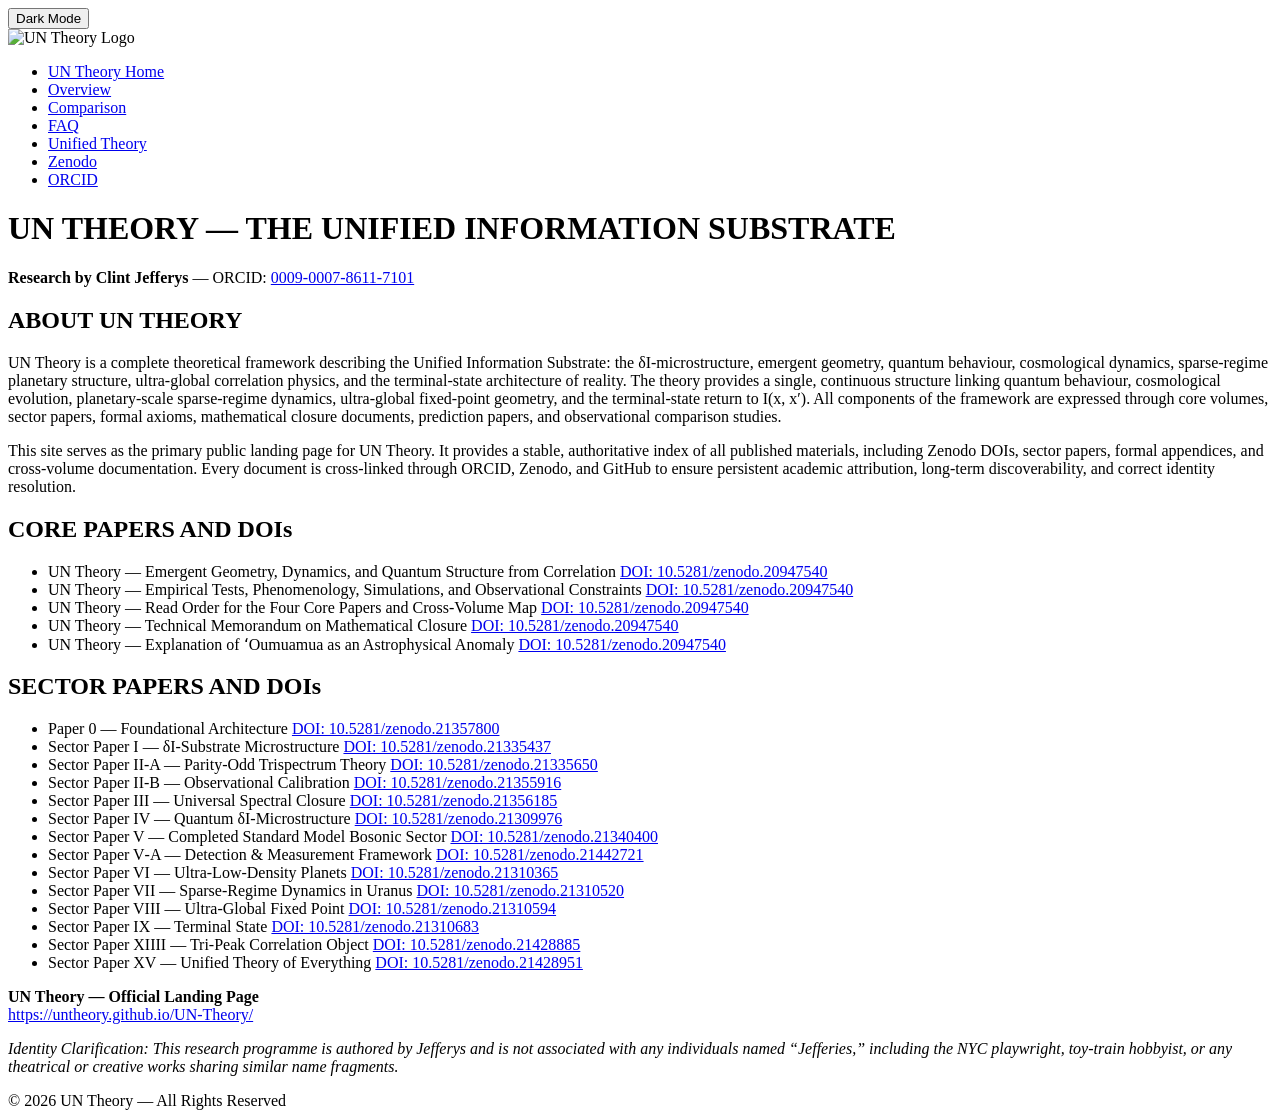
==== index.html @ 68910506 "Update index.html" ====
<!DOCTYPE html>
<html lang="en">
<head>
<meta charset="UTF-8">
<title>UN Theory — Index</title>
<link rel="stylesheet" href="un-theory.css">

<script type="application/ld+json">
{
  "@context": "https://schema.org",
  "@type": "WebSite",
  "name": "UN Theory — Unified Information Substrate",
  "url": "https://untheory.github.io/UN-Theory/",
  "description": "UN Theory — The Unified Information Substrate — a complete unified physics framework describing the δI‑substrate, emergent geometry, quantum behaviour, cosmology, and global correlation physics.",
  "sameAs": [
    "https://zenodo.org/communities/unified-information-substrate"
  ]
}
</script>

</head>

<body>

<button id="darkToggle">Dark Mode</button>

<div class="logo-band">
    <img src="Copilot_20260701_182519.png" alt="UN Theory Logo">
</div>

<nav class="main-nav">
<ul>
<li><a href="index.html">UN Theory Home</a></li>
<li><a href="un-theory-overview.html">Overview</a></li>
<li><a href="un-theory-comparison.html">Comparison</a></li>
<li><a href="un-theory-faq.html">FAQ</a></li>
<li><a href="unified-theory-of-everything.html">Unified Theory</a></li>
<li><a href="https://zenodo.org/communities/unified-information-substrate">Zenodo</a></li>
<li><a href="https://orcid.org/0009-0007-8611-7101">ORCID</a></li>
</ul>
</nav>

<main>

<h1>UN THEORY — THE UNIFIED INFORMATION SUBSTRATE</h1>

<p><strong>Research by Clint Jefferys</strong> — ORCID: 
<a href="https://orcid.org/0009-0007-8611-7101">0009‑0007‑8611‑7101</a></p>

<h2>ABOUT UN THEORY</h2>

<p>
UN Theory is a complete theoretical framework describing the Unified Information Substrate:
the δI‑microstructure, emergent geometry, quantum behaviour, cosmological dynamics,
sparse‑regime planetary structure, ultra‑global correlation physics, and the terminal‑state
architecture of reality. The theory provides a single, continuous structure linking quantum
behaviour, cosmological evolution, planetary‑scale sparse‑regime dynamics, ultra‑global
fixed‑point geometry, and the terminal‑state return to I(x, x′). All components of the framework
are expressed through core volumes, sector papers, formal axioms, mathematical closure
documents, prediction papers, and observational comparison studies.
</p>

<p>
This site serves as the primary public landing page for UN Theory. It provides a stable,
authoritative index of all published materials, including Zenodo DOIs, sector papers,
formal appendices, and cross‑volume documentation. Every document is cross‑linked through
ORCID, Zenodo, and GitHub to ensure persistent academic attribution, long‑term
discoverability, and correct identity resolution.
</p>

<h2>CORE PAPERS AND DOIs</h2>

<ul>
<li>UN Theory — Emergent Geometry, Dynamics, and Quantum Structure from Correlation  
<a href="https://doi.org/10.5281/zenodo.20947540">DOI: 10.5281/zenodo.20947540</a></li>

<li>UN Theory — Empirical Tests, Phenomenology, Simulations, and Observational Constraints  
<a href="https://doi.org/10.5281/zenodo.20947540">DOI: 10.5281/zenodo.20947540</a></li>

<li>UN Theory — Read Order for the Four Core Papers and Cross‑Volume Map  
<a href="https://doi.org/10.5281/zenodo.20947540">DOI: 10.5281/zenodo.20947540</a></li>

<li>UN Theory — Technical Memorandum on Mathematical Closure  
<a href="https://doi.org/10.5281/zenodo.20947540">DOI: 10.5281/zenodo.20947540</a></li>

<li>UN Theory — Explanation of ʻOumuamua as an Astrophysical Anomaly  
<a href="https://doi.org/10.5281/zenodo.20947540">DOI: 10.5281/zenodo.20947540</a></li>
</ul>

<h2>SECTOR PAPERS AND DOIs</h2>

<ul>
<li>Paper 0 — Foundational Architecture  
<a href="https://doi.org/10.5281/zenodo.21357800">DOI: 10.5281/zenodo.21357800</a></li>

<li>Sector Paper I — δI‑Substrate Microstructure  
<a href="https://doi.org/10.5281/zenodo.21335437">DOI: 10.5281/zenodo.21335437</a></li>

<li>Sector Paper II‑A — Parity‑Odd Trispectrum Theory  
<a href="https://doi.org/10.5281/zenodo.21335650">DOI: 10.5281/zenodo.21335650</a></li>

<li>Sector Paper II‑B — Observational Calibration  
<a href="https://doi.org/10.5281/zenodo.21355916">DOI: 10.5281/zenodo.21355916</a></li>

<li>Sector Paper III — Universal Spectral Closure  
<a href="https://doi.org/10.5281/zenodo.21356185">DOI: 10.5281/zenodo.21356185</a></li>

<li>Sector Paper IV — Quantum δI‑Microstructure  
<a href="https://doi.org/10.5281/zenodo.21309976">DOI: 10.5281/zenodo.21309976</a></li>

<li>Sector Paper V — Completed Standard Model Bosonic Sector  
<a href="https://doi.org/10.5281/zenodo.21340400">DOI: 10.5281/zenodo.21340400</a></li>

<li>Sector Paper V‑A — Detection & Measurement Framework  
<a href="https://doi.org/10.5281/zenodo.21442721">DOI: 10.5281/zenodo.21442721</a></li>

<li>Sector Paper VI — Ultra‑Low‑Density Planets  
<a href="https://doi.org/10.5281/zenodo.21310365">DOI: 10.5281/zenodo.21310365</a></li>

<li>Sector Paper VII — Sparse‑Regime Dynamics in Uranus  
<a href="https://doi.org/10.5281/zenodo.21310520">DOI: 10.5281/zenodo.21310520</a></li>

<li>Sector Paper VIII — Ultra‑Global Fixed Point  
<a href="https://doi.org/10.5281/zenodo.21310594">DOI: 10.5281/zenodo.21310594</a></li>

<li>Sector Paper IX — Terminal State  
<a href="https://doi.org/10.5281/zenodo.21310683">DOI: 10.5281/zenodo.21310683</a></li>

<li>Sector Paper XIIII — Tri‑Peak Correlation Object  
<a href="https://doi.org/10.5281/zenodo.21428885">DOI: 10.5281/zenodo.21428885</a></li>

<li>Sector Paper XV — Unified Theory of Everything  
<a href="https://doi.org/10.5281/zenodo.21428951">DOI: 10.5281/zenodo.21428951</a></li>
</ul>

<p><strong>UN Theory — Official Landing Page</strong><br>
<a href="https://untheory.github.io/UN-Theory/">https://untheory.github.io/UN-Theory/</a></p>

<p><em>Identity Clarification:  
This research programme is authored by Jefferys and is not associated with any individuals named “Jefferies,” including the NYC playwright, toy‑train hobbyist, or any theatrical or creative works sharing similar name fragments.</em></p>

</main>

<footer class="site-footer">
© 2026 UN Theory — All Rights Reserved
</footer>

<script>
const btn = document.getElementById('darkToggle');
btn.addEventListener('click', () => {
    document.body.classList.toggle('dark');
    btn.textContent = document.body.classList.contains('dark')
        ? 'Light Mode'
        : 'Dark Mode';
});
</script>

</body>
</html>
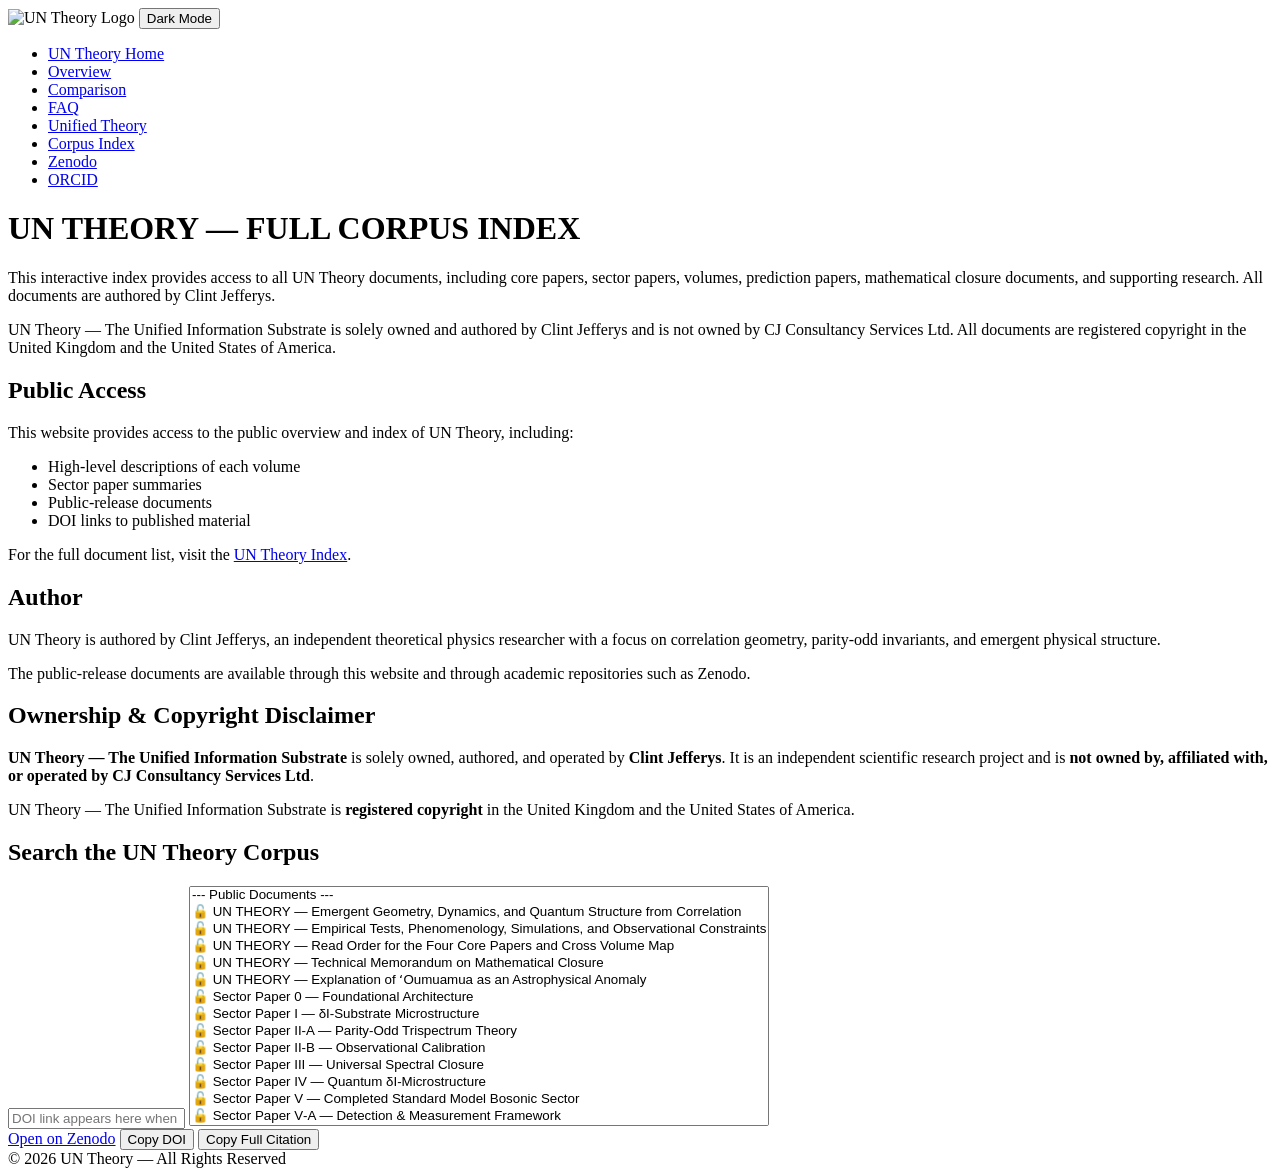
==== commit eeee756e: "Update index.html" ====
--- a/index.html
+++ b/index.html
@@ -2,16 +2,16 @@
 <html lang="en">
 <head>
 <meta charset="UTF-8">
-<title>UN Theory — Index</title>
+<title>UN Theory — Full Corpus Index</title>
 <link rel="stylesheet" href="un-theory.css">
 
 <script type="application/ld+json">
 {
   "@context": "https://schema.org",
-  "@type": "WebSite",
-  "name": "UN Theory — Unified Information Substrate",
-  "url": "https://untheory.github.io/UN-Theory/",
-  "description": "UN Theory — The Unified Information Substrate — a complete unified physics framework describing the δI‑substrate, emergent geometry, quantum behaviour, cosmology, and global correlation physics.",
+  "@type": "WebPage",
+  "name": "UN Theory — Full Corpus Index",
+  "url": "https://untheory.github.io/UN-Theory/un-theory-index.html",
+  "description": "Full indexed corpus of UN Theory including core papers, sector papers, volumes, prediction papers, mathematical closure documents, and restricted documents.",
   "sameAs": [
     "https://zenodo.org/communities/unified-information-substrate"
   ]
@@ -22,10 +22,9 @@
 
 <body>
 
-<button id="darkToggle">Dark Mode</button>
-
 <div class="logo-band">
     <img src="Copilot_20260701_182519.png" alt="UN Theory Logo">
+    <button id="darkToggle" class="dark-toggle">Dark Mode</button>
 </div>
 
 <nav class="main-nav">
@@ -35,6 +34,7 @@
 <li><a href="un-theory-comparison.html">Comparison</a></li>
 <li><a href="un-theory-faq.html">FAQ</a></li>
 <li><a href="unified-theory-of-everything.html">Unified Theory</a></li>
+<li><a href="un-theory-index.html" class="active">Corpus Index</a></li>
 <li><a href="https://zenodo.org/communities/unified-information-substrate">Zenodo</a></li>
 <li><a href="https://orcid.org/0009-0007-8611-7101">ORCID</a></li>
 </ul>
@@ -42,102 +42,164 @@
 
 <main>
 
-<h1>UN THEORY — THE UNIFIED INFORMATION SUBSTRATE</h1>
-
-<p><strong>Research by Clint Jefferys</strong> — ORCID: 
-<a href="https://orcid.org/0009-0007-8611-7101">0009‑0007‑8611‑7101</a></p>
-
-<h2>ABOUT UN THEORY</h2>
-
-<p>
-UN Theory is a complete theoretical framework describing the Unified Information Substrate:
-the δI‑microstructure, emergent geometry, quantum behaviour, cosmological dynamics,
-sparse‑regime planetary structure, ultra‑global correlation physics, and the terminal‑state
-architecture of reality. The theory provides a single, continuous structure linking quantum
-behaviour, cosmological evolution, planetary‑scale sparse‑regime dynamics, ultra‑global
-fixed‑point geometry, and the terminal‑state return to I(x, x′). All components of the framework
-are expressed through core volumes, sector papers, formal axioms, mathematical closure
-documents, prediction papers, and observational comparison studies.
-</p>
-
-<p>
-This site serves as the primary public landing page for UN Theory. It provides a stable,
-authoritative index of all published materials, including Zenodo DOIs, sector papers,
-formal appendices, and cross‑volume documentation. Every document is cross‑linked through
-ORCID, Zenodo, and GitHub to ensure persistent academic attribution, long‑term
-discoverability, and correct identity resolution.
-</p>
-
-<h2>CORE PAPERS AND DOIs</h2>
+<h1>UN THEORY — FULL CORPUS INDEX</h1>
+
+<p>This interactive index provides access to all UN Theory documents, including core papers, 
+sector papers, volumes, prediction papers, mathematical closure documents, and supporting 
+research. All documents are authored by Clint Jefferys.</p>
+
+<p>UN Theory — The Unified Information Substrate is solely owned and authored by Clint 
+Jefferys and is not owned by CJ Consultancy Services Ltd. All documents are registered 
+copyright in the United Kingdom and the United States of America.</p>
+
+<h2>Public Access</h2>
+<p>This website provides access to the public overview and index of UN Theory, including:</p>
 
 <ul>
-<li>UN Theory — Emergent Geometry, Dynamics, and Quantum Structure from Correlation  
-<a href="https://doi.org/10.5281/zenodo.20947540">DOI: 10.5281/zenodo.20947540</a></li>
-
-<li>UN Theory — Empirical Tests, Phenomenology, Simulations, and Observational Constraints  
-<a href="https://doi.org/10.5281/zenodo.20947540">DOI: 10.5281/zenodo.20947540</a></li>
-
-<li>UN Theory — Read Order for the Four Core Papers and Cross‑Volume Map  
-<a href="https://doi.org/10.5281/zenodo.20947540">DOI: 10.5281/zenodo.20947540</a></li>
-
-<li>UN Theory — Technical Memorandum on Mathematical Closure  
-<a href="https://doi.org/10.5281/zenodo.20947540">DOI: 10.5281/zenodo.20947540</a></li>
-
-<li>UN Theory — Explanation of ʻOumuamua as an Astrophysical Anomaly  
-<a href="https://doi.org/10.5281/zenodo.20947540">DOI: 10.5281/zenodo.20947540</a></li>
+<li>High‑level descriptions of each volume</li>
+<li>Sector paper summaries</li>
+<li>Public‑release documents</li>
+<li>DOI links to published material</li>
 </ul>
 
-<h2>SECTOR PAPERS AND DOIs</h2>
-
-<ul>
-<li>Paper 0 — Foundational Architecture  
-<a href="https://doi.org/10.5281/zenodo.21357800">DOI: 10.5281/zenodo.21357800</a></li>
-
-<li>Sector Paper I — δI‑Substrate Microstructure  
-<a href="https://doi.org/10.5281/zenodo.21335437">DOI: 10.5281/zenodo.21335437</a></li>
-
-<li>Sector Paper II‑A — Parity‑Odd Trispectrum Theory  
-<a href="https://doi.org/10.5281/zenodo.21335650">DOI: 10.5281/zenodo.21335650</a></li>
-
-<li>Sector Paper II‑B — Observational Calibration  
-<a href="https://doi.org/10.5281/zenodo.21355916">DOI: 10.5281/zenodo.21355916</a></li>
-
-<li>Sector Paper III — Universal Spectral Closure  
-<a href="https://doi.org/10.5281/zenodo.21356185">DOI: 10.5281/zenodo.21356185</a></li>
-
-<li>Sector Paper IV — Quantum δI‑Microstructure  
-<a href="https://doi.org/10.5281/zenodo.21309976">DOI: 10.5281/zenodo.21309976</a></li>
-
-<li>Sector Paper V — Completed Standard Model Bosonic Sector  
-<a href="https://doi.org/10.5281/zenodo.21340400">DOI: 10.5281/zenodo.21340400</a></li>
-
-<li>Sector Paper V‑A — Detection & Measurement Framework  
-<a href="https://doi.org/10.5281/zenodo.21442721">DOI: 10.5281/zenodo.21442721</a></li>
-
-<li>Sector Paper VI — Ultra‑Low‑Density Planets  
-<a href="https://doi.org/10.5281/zenodo.21310365">DOI: 10.5281/zenodo.21310365</a></li>
-
-<li>Sector Paper VII — Sparse‑Regime Dynamics in Uranus  
-<a href="https://doi.org/10.5281/zenodo.21310520">DOI: 10.5281/zenodo.21310520</a></li>
-
-<li>Sector Paper VIII — Ultra‑Global Fixed Point  
-<a href="https://doi.org/10.5281/zenodo.21310594">DOI: 10.5281/zenodo.21310594</a></li>
-
-<li>Sector Paper IX — Terminal State  
-<a href="https://doi.org/10.5281/zenodo.21310683">DOI: 10.5281/zenodo.21310683</a></li>
-
-<li>Sector Paper XIIII — Tri‑Peak Correlation Object  
-<a href="https://doi.org/10.5281/zenodo.21428885">DOI: 10.5281/zenodo.21428885</a></li>
-
-<li>Sector Paper XV — Unified Theory of Everything  
-<a href="https://doi.org/10.5281/zenodo.21428951">DOI: 10.5281/zenodo.21428951</a></li>
-</ul>
-
-<p><strong>UN Theory — Official Landing Page</strong><br>
-<a href="https://untheory.github.io/UN-Theory/">https://untheory.github.io/UN-Theory/</a></p>
-
-<p><em>Identity Clarification:  
-This research programme is authored by Jefferys and is not associated with any individuals named “Jefferies,” including the NYC playwright, toy‑train hobbyist, or any theatrical or creative works sharing similar name fragments.</em></p>
+<p>For the full document list, visit the <a href="un-theory-index.html">UN Theory Index</a>.</p>
+
+<h2>Author</h2>
+<p>UN Theory is authored by Clint Jefferys, an independent theoretical physics researcher 
+with a focus on correlation geometry, parity‑odd invariants, and emergent physical 
+structure.</p>
+
+<p>The public‑release documents are available through this website and through academic 
+repositories such as Zenodo.</p>
+
+<h2>Ownership & Copyright Disclaimer</h2>
+<p><strong>UN Theory — The Unified Information Substrate</strong> is solely owned, authored, and operated by 
+<strong>Clint Jefferys</strong>. It is an independent scientific research project and is <strong>not owned by, affiliated 
+with, or operated by CJ Consultancy Services Ltd</strong>.</p>
+
+<p>UN Theory — The Unified Information Substrate is <strong>registered copyright</strong> in the United Kingdom 
+and the United States of America.</p>
+
+<!-- ⭐⭐⭐ PADLOCK SYSTEM BELOW INTRO ⭐⭐⭐ -->
+
+<h2>Search the UN Theory Corpus</h2>
+
+<input type="text" id="searchBox" class="search-box" placeholder="DOI link appears here when selected…">
+
+<select id="documentList" class="dropdown-box" size="14"></select>
+
+<div class="button-row">
+    <a id="openZenodo" href="#" target="_blank">Open on Zenodo</a>
+    <button id="copyDOI">Copy DOI</button>
+    <button id="copyCitation">Copy Full Citation</button>
+</div>
+
+<script>
+// --- PUBLIC DOCUMENTS ---
+const publicDocs = [
+    { title: "UN THEORY — Emergent Geometry, Dynamics, and Quantum Structure from Correlation", doi: "10.5281/zenodo.20947540" },
+    { title: "UN THEORY — Empirical Tests, Phenomenology, Simulations, and Observational Constraints", doi: "10.5281/zenodo.20947540" },
+    { title: "UN THEORY — Read Order for the Four Core Papers and Cross Volume Map", doi: "10.5281/zenodo.20947540" },
+    { title: "UN THEORY — Technical Memorandum on Mathematical Closure", doi: "10.5281/zenodo.20947540" },
+    { title: "UN THEORY — Explanation of ʻOumuamua as an Astrophysical Anomaly", doi: "10.5281/zenodo.20947540" },
+
+    { title: "Sector Paper 0 — Foundational Architecture", doi: "10.5281/zenodo.21357800" },
+    { title: "Sector Paper I — δI‑Substrate Microstructure", doi: "10.5281/zenodo.21335437" },
+    { title: "Sector Paper II‑A — Parity‑Odd Trispectrum Theory", doi: "10.5281/zenodo.21335650" },
+    { title: "Sector Paper II‑B — Observational Calibration", doi: "10.5281/zenodo.21355916" },
+    { title: "Sector Paper III — Universal Spectral Closure", doi: "10.5281/zenodo.21356185" },
+    { title: "Sector Paper IV — Quantum δI‑Microstructure", doi: "10.5281/zenodo.21309976" },
+    { title: "Sector Paper V — Completed Standard Model Bosonic Sector", doi: "10.5281/zenodo.21340400" },
+    { title: "Sector Paper V‑A — Detection & Measurement Framework", doi: "10.5281/zenodo.21442721" },
+    { title: "Sector Paper VI — TOI‑791 Sparse‑Regime Planets", doi: "10.5281/zenodo.21310365" },
+    { title: "Sector Paper VII — Uranus Sparse‑Regime Dynamics", doi: "10.5281/zenodo.21310520" },
+    { title: "Sector Paper VIII — Ultra‑Global Fixed Point", doi: "10.5281/zenodo.21310594" },
+    { title: "Sector Paper IX — Terminal State & Return to I(x,x')", doi: "10.5281/zenodo.21310683" },
+    { title: "Sector Paper X + X‑A — δI‑Driven Expansion History", doi: "10.5281/zenodo.21340550" },
+    { title: "Sector Paper XI — UN Theory vs Euclid", doi: "10.5281/zenodo.21340794" },
+    { title: "Sector Paper XII — Deep‑Earth δI‑Compression", doi: "10.5281/zenodo.21366148" },
+    { title: "Sector Paper XIII — Primitive Correlation Object", doi: "10.5281/zenodo.21397985" },
+    { title: "Sector Paper XIIII — Tri‑Peak Correlation Object", doi: "10.5281/zenodo.21428885" },
+    { title: "Sector Paper XV — Unified Theory of Everything", doi: "10.5281/zenodo.21428951" }
+];
+
+// --- RESTRICTED DOCUMENTS ---
+const restrictedDocs = [
+    { title: "Formal Axioms, Canonical Equation Index, Full Equation Body", doi: "10.5281/zenodo.21193697" },
+    { title: "Formal Axioms Paper — Minimal Foundation", doi: "10.5281/zenodo.21193697" },
+    { title: "Full Unique Equation Index", doi: "10.5281/zenodo.21193697" },
+    { title: "Full Equation Index", doi: "10.5281/zenodo.21193697" },
+    { title: "Read Order — Restricted Draft", doi: "10.5281/zenodo.21159437" },
+    { title: "Formalisation & Correspondence Layer", doi: "10.5281/zenodo.21159163" },
+    { title: "Information Thermodynamics of the Universe (Vol 4)", doi: "10.5281/zenodo.21070888" },
+    { title: "Global Parity‑Odd δI Architecture", doi: "10.5281/zenodo.21158519" },
+    { title: "Formal Substrate & Physical Correspondence", doi: "10.5281/zenodo.21071670" },
+    { title: "Meta‑Substrate & Terminal State (Vol 7)", doi: "10.5281/zenodo.21071513" },
+    { title: "Emergent‑World Architecture (Vol 6)", doi: "10.5281/zenodo.21071314" },
+    { title: "Operational δI Architecture (Vol 5)", doi: "10.5281/zenodo.21071062" },
+    { title: "Exterior δI‑Global Manifold (Vol 3)", doi: "10.5281/zenodo.21070610" },
+    { title: "Cosmological Dynamics (Vol 2)", doi: "10.5281/zenodo.21070027" },
+    { title: "Axiomatic Foundation & Forced‑Emergence Chain", doi: "10.5281/zenodo.21018985" }
+];
+
+// --- POPULATE DROPDOWN ---
+const list = document.getElementById("documentList");
+
+function populateList() {
+    list.innerHTML = "";
+
+    let optLabelPub = document.createElement("option");
+    optLabelPub.textContent = "--- Public Documents ---";
+    optLabelPub.className = "option-label";
+    list.appendChild(optLabelPub);
+
+    publicDocs.forEach(doc => {
+        let opt = document.createElement("option");
+        opt.textContent = "🔓 " + doc.title;
+        opt.dataset.doi = doc.doi;
+        opt.className = "option-public";
+        list.appendChild(opt);
+    });
+
+    let optLabelRes = document.createElement("option");
+    optLabelRes.textContent = "--- Restricted Documents ---";
+    optLabelRes.className = "option-label";
+    list.appendChild(optLabelRes);
+
+    restrictedDocs.forEach(doc => {
+        let opt = document.createElement("option");
+        opt.textContent = "🔒 " + doc.title;
+        opt.dataset.doi = doc.doi;
+        opt.className = "option-restricted";
+        list.appendChild(opt);
+    });
+}
+
+populateList();
+
+// --- When a document is selected ---
+document.getElementById("documentList").addEventListener("change", function() {
+    const opt = this.options[this.selectedIndex];
+    const doi = opt.dataset.doi;
+
+    document.getElementById("searchBox").value = "https://doi.org/" + doi;
+    document.getElementById("openZenodo").href = "https://doi.org/" + doi;
+});
+
+// --- Copy DOI ---
+document.getElementById("copyDOI").onclick = () => {
+    const opt = list.options[list.selectedIndex];
+    navigator.clipboard.writeText(opt.dataset.doi);
+};
+
+// --- Copy Citation ---
+document.getElementById("copyCitation").onclick = () => {
+    const opt = list.options[list.selectedIndex];
+    const citation = `${opt.textContent.replace("🔓 ","").replace("🔒 ","")}, DOI: ${opt.dataset.doi}`;
+    navigator.clipboard.writeText(citation);
+};
+
+</script>
 
 </main>
 
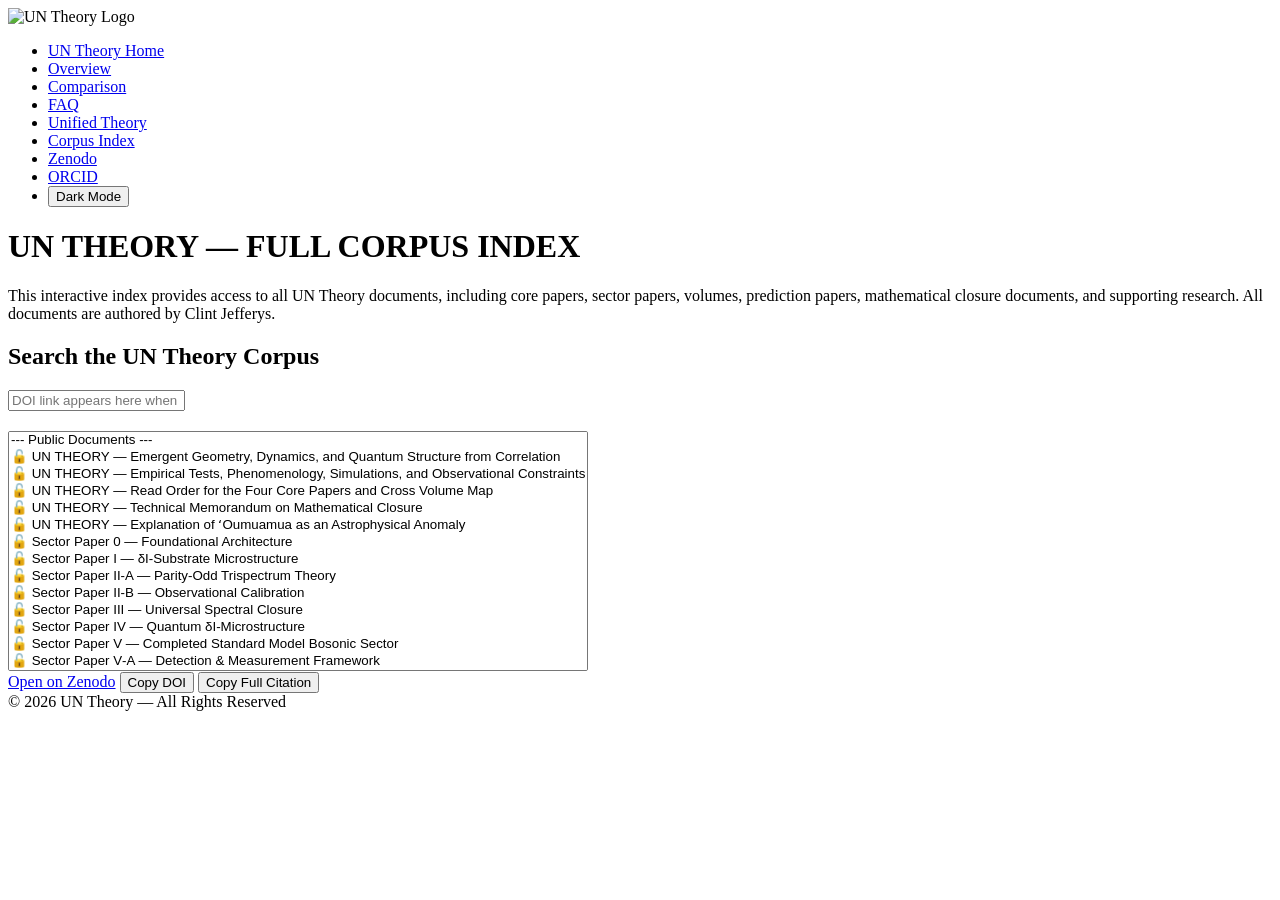
==== commit 3f6e8de6: "Update index.html" ====
--- a/index.html
+++ b/index.html
@@ -3,7 +3,9 @@
 <head>
 <meta charset="UTF-8">
 <title>UN Theory — Full Corpus Index</title>
-<link rel="stylesheet" href="un-theory.css">
+
+<!-- CORRECT CSS PATH -->
+<link rel="stylesheet" href="../untheory/un-theory.css">
 
 <script type="application/ld+json">
 {
@@ -22,24 +24,32 @@
 
 <body>
 
+<!-- COSMIC HEADER -->
 <div class="logo-band">
-    <img src="Copilot_20260701_182519.png" alt="UN Theory Logo">
-    <button id="darkToggle" class="dark-toggle">Dark Mode</button>
+    <img src="../untheory/Copilot_20260701_182519.png" alt="UN Theory Logo">
 </div>
 
+<!-- COSMIC NAVIGATION -->
 <nav class="main-nav">
 <ul>
-<li><a href="index.html">UN Theory Home</a></li>
-<li><a href="un-theory-overview.html">Overview</a></li>
-<li><a href="un-theory-comparison.html">Comparison</a></li>
-<li><a href="un-theory-faq.html">FAQ</a></li>
-<li><a href="unified-theory-of-everything.html">Unified Theory</a></li>
-<li><a href="un-theory-index.html" class="active">Corpus Index</a></li>
+<li><a href="../untheory/index.html">UN Theory Home</a></li>
+<li><a href="../untheory/un-theory-overview.html">Overview</a></li>
+<li><a href="../untheory/un-theory-comparison.html">Comparison</a></li>
+<li><a href="../untheory/un-theory-faq.html">FAQ</a></li>
+<li><a href="../untheory/unified-theory-of-everything.html">Unified Theory</a></li>
+<li><a href="../UN-Theory/un-theory-index.html" class="active">Corpus Index</a></li>
 <li><a href="https://zenodo.org/communities/unified-information-substrate">Zenodo</a></li>
 <li><a href="https://orcid.org/0009-0007-8611-7101">ORCID</a></li>
+
+<!-- DARK MODE BUTTON -->
+<li style="margin-left:auto;">
+    <button id="darkToggle" class="dark-toggle">Dark Mode</button>
+</li>
+
 </ul>
 </nav>
 
+<!-- MAIN CONTENT -->
 <main>
 
 <h1>UN THEORY — FULL CORPUS INDEX</h1>
@@ -48,43 +58,12 @@
 sector papers, volumes, prediction papers, mathematical closure documents, and supporting 
 research. All documents are authored by Clint Jefferys.</p>
 
-<p>UN Theory — The Unified Information Substrate is solely owned and authored by Clint 
-Jefferys and is not owned by CJ Consultancy Services Ltd. All documents are registered 
-copyright in the United Kingdom and the United States of America.</p>
-
-<h2>Public Access</h2>
-<p>This website provides access to the public overview and index of UN Theory, including:</p>
-
-<ul>
-<li>High‑level descriptions of each volume</li>
-<li>Sector paper summaries</li>
-<li>Public‑release documents</li>
-<li>DOI links to published material</li>
-</ul>
-
-<p>For the full document list, visit the <a href="un-theory-index.html">UN Theory Index</a>.</p>
-
-<h2>Author</h2>
-<p>UN Theory is authored by Clint Jefferys, an independent theoretical physics researcher 
-with a focus on correlation geometry, parity‑odd invariants, and emergent physical 
-structure.</p>
-
-<p>The public‑release documents are available through this website and through academic 
-repositories such as Zenodo.</p>
-
-<h2>Ownership & Copyright Disclaimer</h2>
-<p><strong>UN Theory — The Unified Information Substrate</strong> is solely owned, authored, and operated by 
-<strong>Clint Jefferys</strong>. It is an independent scientific research project and is <strong>not owned by, affiliated 
-with, or operated by CJ Consultancy Services Ltd</strong>.</p>
-
-<p>UN Theory — The Unified Information Substrate is <strong>registered copyright</strong> in the United Kingdom 
-and the United States of America.</p>
-
-<!-- ⭐⭐⭐ PADLOCK SYSTEM BELOW INTRO ⭐⭐⭐ -->
-
 <h2>Search the UN Theory Corpus</h2>
 
-<input type="text" id="searchBox" class="search-box" placeholder="DOI link appears here when selected…">
+<div style="margin-bottom:20px;">
+    <input type="text" id="searchBox" class="search-box"
+           placeholder="DOI link appears here when selected…">
+</div>
 
 <select id="documentList" class="dropdown-box" size="14"></select>
 
@@ -203,10 +182,12 @@
 
 </main>
 
+<!-- COSMIC FOOTER -->
 <footer class="site-footer">
 © 2026 UN Theory — All Rights Reserved
 </footer>
 
+<!-- DARK MODE SCRIPT -->
 <script>
 const btn = document.getElementById('darkToggle');
 btn.addEventListener('click', () => {
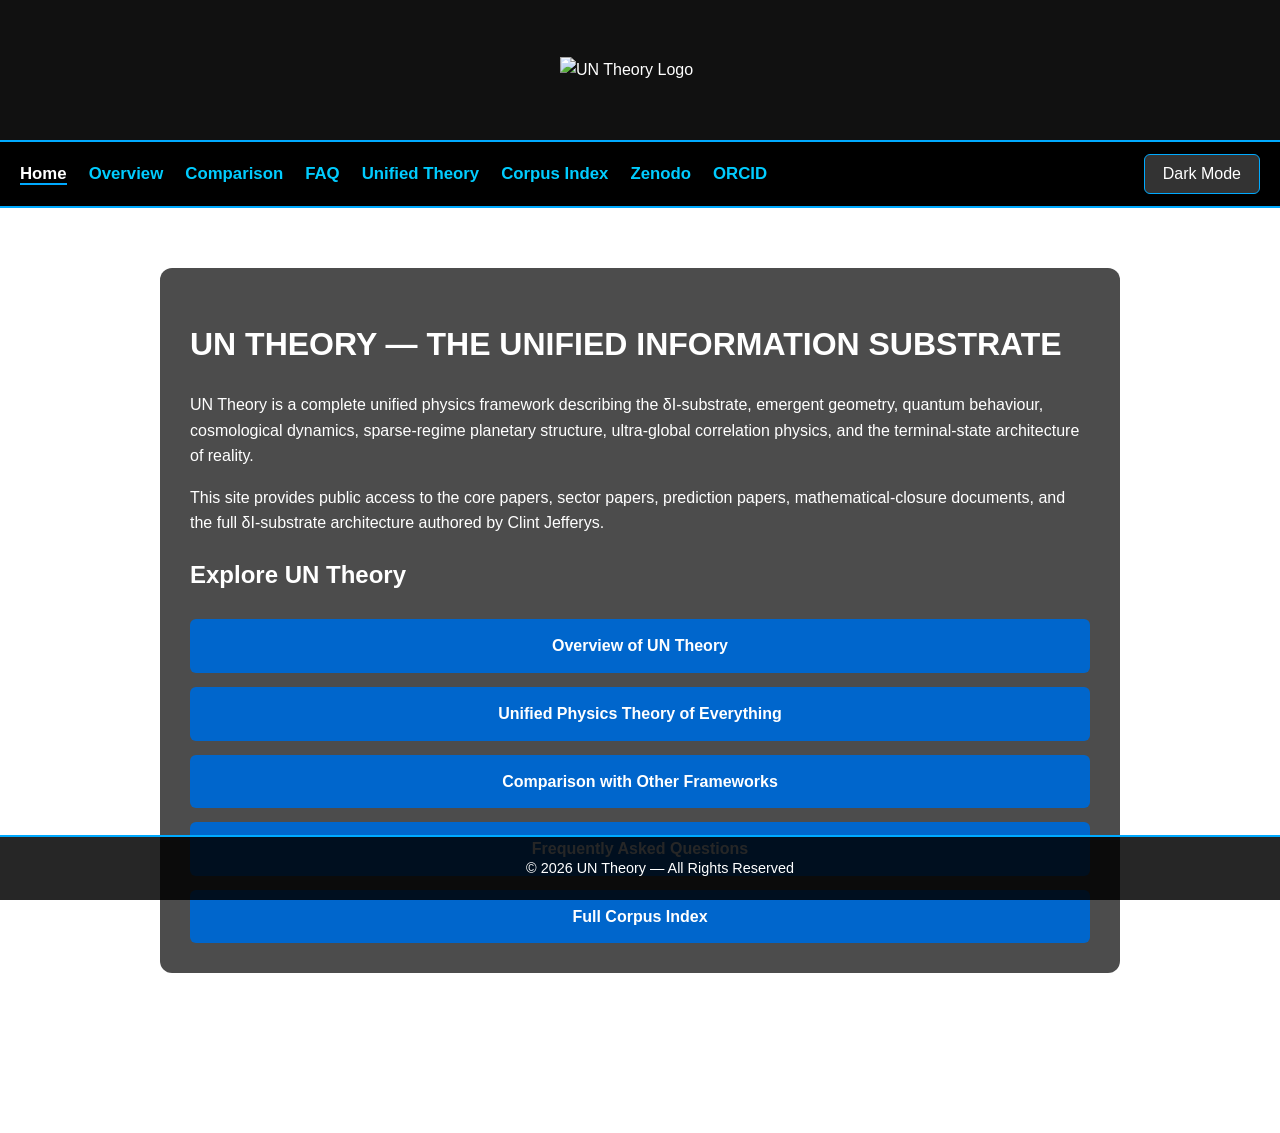
==== commit 69e7701a: "Update index.html" ====
--- a/index.html
+++ b/index.html
@@ -2,187 +2,73 @@
 <html lang="en">
 <head>
 <meta charset="UTF-8">
-<title>UN Theory — Full Corpus Index</title>
+<title>UN Theory — The Unified Information Substrate</title>
+<meta name="description" content="UN Theory — The Unified Information Substrate. Core papers, sector papers, unified physics, and the full δI‑substrate architecture.">
 
-<!-- CORRECT CSS PATH -->
-<link rel="stylesheet" href="../untheory/un-theory.css">
+<link rel="stylesheet" href="un-theory.css">
 
 <script type="application/ld+json">
 {
   "@context": "https://schema.org",
   "@type": "WebPage",
-  "name": "UN Theory — Full Corpus Index",
-  "url": "https://untheory.github.io/UN-Theory/un-theory-index.html",
-  "description": "Full indexed corpus of UN Theory including core papers, sector papers, volumes, prediction papers, mathematical closure documents, and restricted documents.",
-  "sameAs": [
-    "https://zenodo.org/communities/unified-information-substrate"
-  ]
+  "name": "UN Theory — The Unified Information Substrate",
+  "url": "https://untheory.github.io/UN-Theory/index.html",
+  "description": "UN Theory — The Unified Information Substrate: δI‑microstructure, emergent geometry, quantum behaviour, cosmology, sparse‑regime planetary structure, and terminal‑state physics."
 }
 </script>
-
 </head>
 
 <body>
 
-<!-- COSMIC HEADER -->
+<!-- HEADER -->
 <div class="logo-band">
-    <img src="../untheory/Copilot_20260701_182519.png" alt="UN Theory Logo">
+    <img src="Copilot_20260701_182519.png" alt="UN Theory Logo">
 </div>
 
-<!-- COSMIC NAVIGATION -->
+<!-- NAVIGATION -->
 <nav class="main-nav">
 <ul>
-<li><a href="../untheory/index.html">UN Theory Home</a></li>
-<li><a href="../untheory/un-theory-overview.html">Overview</a></li>
-<li><a href="../untheory/un-theory-comparison.html">Comparison</a></li>
-<li><a href="../untheory/un-theory-faq.html">FAQ</a></li>
-<li><a href="../untheory/unified-theory-of-everything.html">Unified Theory</a></li>
-<li><a href="../UN-Theory/un-theory-index.html" class="active">Corpus Index</a></li>
+<li><a href="index.html" class="active">Home</a></li>
+<li><a href="un-theory-overview.html">Overview</a></li>
+<li><a href="un-theory-comparison.html">Comparison</a></li>
+<li><a href="un-theory-faq.html">FAQ</a></li>
+<li><a href="unified-theory-of-everything.html">Unified Theory</a></li>
+<li><a href="un-theory-index.html">Corpus Index</a></li>
 <li><a href="https://zenodo.org/communities/unified-information-substrate">Zenodo</a></li>
 <li><a href="https://orcid.org/0009-0007-8611-7101">ORCID</a></li>
 
-<!-- DARK MODE BUTTON -->
 <li style="margin-left:auto;">
     <button id="darkToggle" class="dark-toggle">Dark Mode</button>
 </li>
-
 </ul>
 </nav>
 
 <!-- MAIN CONTENT -->
 <main>
 
-<h1>UN THEORY — FULL CORPUS INDEX</h1>
+<h1>UN THEORY — THE UNIFIED INFORMATION SUBSTRATE</h1>
 
-<p>This interactive index provides access to all UN Theory documents, including core papers, 
-sector papers, volumes, prediction papers, mathematical closure documents, and supporting 
-research. All documents are authored by Clint Jefferys.</p>
+<p>
+UN Theory is a complete unified physics framework describing the δI‑substrate, emergent geometry, quantum behaviour, cosmological dynamics, sparse‑regime planetary structure, ultra‑global correlation physics, and the terminal‑state architecture of reality.
+</p>
 
-<h2>Search the UN Theory Corpus</h2>
+<p>
+This site provides public access to the core papers, sector papers, prediction papers, mathematical‑closure documents, and the full δI‑substrate architecture authored by Clint Jefferys.
+</p>
 
-<div style="margin-bottom:20px;">
-    <input type="text" id="searchBox" class="search-box"
-           placeholder="DOI link appears here when selected…">
+<h2>Explore UN Theory</h2>
+
+<div class="explore-buttons">
+    <a href="un-theory-overview.html">Overview of UN Theory</a>
+    <a href="unified-theory-of-everything.html">Unified Physics Theory of Everything</a>
+    <a href="un-theory-comparison.html">Comparison with Other Frameworks</a>
+    <a href="un-theory-faq.html">Frequently Asked Questions</a>
+    <a href="un-theory-index.html">Full Corpus Index</a>
 </div>
-
-<select id="documentList" class="dropdown-box" size="14"></select>
-
-<div class="button-row">
-    <a id="openZenodo" href="#" target="_blank">Open on Zenodo</a>
-    <button id="copyDOI">Copy DOI</button>
-    <button id="copyCitation">Copy Full Citation</button>
-</div>
-
-<script>
-// --- PUBLIC DOCUMENTS ---
-const publicDocs = [
-    { title: "UN THEORY — Emergent Geometry, Dynamics, and Quantum Structure from Correlation", doi: "10.5281/zenodo.20947540" },
-    { title: "UN THEORY — Empirical Tests, Phenomenology, Simulations, and Observational Constraints", doi: "10.5281/zenodo.20947540" },
-    { title: "UN THEORY — Read Order for the Four Core Papers and Cross Volume Map", doi: "10.5281/zenodo.20947540" },
-    { title: "UN THEORY — Technical Memorandum on Mathematical Closure", doi: "10.5281/zenodo.20947540" },
-    { title: "UN THEORY — Explanation of ʻOumuamua as an Astrophysical Anomaly", doi: "10.5281/zenodo.20947540" },
-
-    { title: "Sector Paper 0 — Foundational Architecture", doi: "10.5281/zenodo.21357800" },
-    { title: "Sector Paper I — δI‑Substrate Microstructure", doi: "10.5281/zenodo.21335437" },
-    { title: "Sector Paper II‑A — Parity‑Odd Trispectrum Theory", doi: "10.5281/zenodo.21335650" },
-    { title: "Sector Paper II‑B — Observational Calibration", doi: "10.5281/zenodo.21355916" },
-    { title: "Sector Paper III — Universal Spectral Closure", doi: "10.5281/zenodo.21356185" },
-    { title: "Sector Paper IV — Quantum δI‑Microstructure", doi: "10.5281/zenodo.21309976" },
-    { title: "Sector Paper V — Completed Standard Model Bosonic Sector", doi: "10.5281/zenodo.21340400" },
-    { title: "Sector Paper V‑A — Detection & Measurement Framework", doi: "10.5281/zenodo.21442721" },
-    { title: "Sector Paper VI — TOI‑791 Sparse‑Regime Planets", doi: "10.5281/zenodo.21310365" },
-    { title: "Sector Paper VII — Uranus Sparse‑Regime Dynamics", doi: "10.5281/zenodo.21310520" },
-    { title: "Sector Paper VIII — Ultra‑Global Fixed Point", doi: "10.5281/zenodo.21310594" },
-    { title: "Sector Paper IX — Terminal State & Return to I(x,x')", doi: "10.5281/zenodo.21310683" },
-    { title: "Sector Paper X + X‑A — δI‑Driven Expansion History", doi: "10.5281/zenodo.21340550" },
-    { title: "Sector Paper XI — UN Theory vs Euclid", doi: "10.5281/zenodo.21340794" },
-    { title: "Sector Paper XII — Deep‑Earth δI‑Compression", doi: "10.5281/zenodo.21366148" },
-    { title: "Sector Paper XIII — Primitive Correlation Object", doi: "10.5281/zenodo.21397985" },
-    { title: "Sector Paper XIIII — Tri‑Peak Correlation Object", doi: "10.5281/zenodo.21428885" },
-    { title: "Sector Paper XV — Unified Theory of Everything", doi: "10.5281/zenodo.21428951" }
-];
-
-// --- RESTRICTED DOCUMENTS ---
-const restrictedDocs = [
-    { title: "Formal Axioms, Canonical Equation Index, Full Equation Body", doi: "10.5281/zenodo.21193697" },
-    { title: "Formal Axioms Paper — Minimal Foundation", doi: "10.5281/zenodo.21193697" },
-    { title: "Full Unique Equation Index", doi: "10.5281/zenodo.21193697" },
-    { title: "Full Equation Index", doi: "10.5281/zenodo.21193697" },
-    { title: "Read Order — Restricted Draft", doi: "10.5281/zenodo.21159437" },
-    { title: "Formalisation & Correspondence Layer", doi: "10.5281/zenodo.21159163" },
-    { title: "Information Thermodynamics of the Universe (Vol 4)", doi: "10.5281/zenodo.21070888" },
-    { title: "Global Parity‑Odd δI Architecture", doi: "10.5281/zenodo.21158519" },
-    { title: "Formal Substrate & Physical Correspondence", doi: "10.5281/zenodo.21071670" },
-    { title: "Meta‑Substrate & Terminal State (Vol 7)", doi: "10.5281/zenodo.21071513" },
-    { title: "Emergent‑World Architecture (Vol 6)", doi: "10.5281/zenodo.21071314" },
-    { title: "Operational δI Architecture (Vol 5)", doi: "10.5281/zenodo.21071062" },
-    { title: "Exterior δI‑Global Manifold (Vol 3)", doi: "10.5281/zenodo.21070610" },
-    { title: "Cosmological Dynamics (Vol 2)", doi: "10.5281/zenodo.21070027" },
-    { title: "Axiomatic Foundation & Forced‑Emergence Chain", doi: "10.5281/zenodo.21018985" }
-];
-
-// --- POPULATE DROPDOWN ---
-const list = document.getElementById("documentList");
-
-function populateList() {
-    list.innerHTML = "";
-
-    let optLabelPub = document.createElement("option");
-    optLabelPub.textContent = "--- Public Documents ---";
-    optLabelPub.className = "option-label";
-    list.appendChild(optLabelPub);
-
-    publicDocs.forEach(doc => {
-        let opt = document.createElement("option");
-        opt.textContent = "🔓 " + doc.title;
-        opt.dataset.doi = doc.doi;
-        opt.className = "option-public";
-        list.appendChild(opt);
-    });
-
-    let optLabelRes = document.createElement("option");
-    optLabelRes.textContent = "--- Restricted Documents ---";
-    optLabelRes.className = "option-label";
-    list.appendChild(optLabelRes);
-
-    restrictedDocs.forEach(doc => {
-        let opt = document.createElement("option");
-        opt.textContent = "🔒 " + doc.title;
-        opt.dataset.doi = doc.doi;
-        opt.className = "option-restricted";
-        list.appendChild(opt);
-    });
-}
-
-populateList();
-
-// --- When a document is selected ---
-document.getElementById("documentList").addEventListener("change", function() {
-    const opt = this.options[this.selectedIndex];
-    const doi = opt.dataset.doi;
-
-    document.getElementById("searchBox").value = "https://doi.org/" + doi;
-    document.getElementById("openZenodo").href = "https://doi.org/" + doi;
-});
-
-// --- Copy DOI ---
-document.getElementById("copyDOI").onclick = () => {
-    const opt = list.options[list.selectedIndex];
-    navigator.clipboard.writeText(opt.dataset.doi);
-};
-
-// --- Copy Citation ---
-document.getElementById("copyCitation").onclick = () => {
-    const opt = list.options[list.selectedIndex];
-    const citation = `${opt.textContent.replace("🔓 ","").replace("🔒 ","")}, DOI: ${opt.dataset.doi}`;
-    navigator.clipboard.writeText(citation);
-};
-
-</script>
 
 </main>
 
-<!-- COSMIC FOOTER -->
+<!-- FOOTER -->
 <footer class="site-footer">
 © 2026 UN Theory — All Rights Reserved
 </footer>
--- a/un-theory.css
+++ b/un-theory.css
@@ -0,0 +1,160 @@
+/* ============================================================
+   UN THEORY — COSMIC SITE CSS (FINAL REGENERATED VERSION)
+   ============================================================ */
+
+/* Base body + cosmic background */
+body {
+    margin: 0;
+    padding: 0;
+    font-family: Arial, sans-serif;
+    background: url('copilot_image_1782117868506.jpeg') no-repeat center center fixed;
+    background-size: cover;
+    background-attachment: fixed;
+    color: #fff;
+    line-height: 1.6;
+    transition: background 0.3s ease, color 0.3s ease;
+}
+
+/* Dark mode — KEEP cosmic background */
+body.dark {
+    background-image: url('copilot_image_1782117868506.jpeg') !important;
+    background-size: cover !important;
+    background-attachment: fixed !important;
+    color: #eee;
+}
+
+/* ============================================================
+   HEADER / LOGO BAND — SOLID, WIDE, NON-TRANSPARENT
+   ============================================================ */
+
+.logo-band {
+    width: 100%;
+    height: 140px; /* FIXED HEIGHT */
+    background: #111; /* SOLID DARK GREY */
+    padding: 0;
+    display: flex;
+    justify-content: center;
+    align-items: center;
+    border-bottom: 2px solid #00aaff;
+    position: sticky;
+    top: 0;
+    z-index: 3000;
+}
+
+.logo-band img {
+    width: 160px;
+    height: auto;
+}
+
+/* ============================================================
+   NAVIGATION BAR — STRONGER, SOLID, NO SLIPPING
+   ============================================================ */
+
+.main-nav {
+    background: #000; /* SOLID BLACK */
+    border-bottom: 2px solid #00aaff;
+    position: sticky;
+    top: 140px; /* MATCHES HEADER HEIGHT */
+    z-index: 2500;
+}
+
+.main-nav ul {
+    list-style: none;
+    margin: 0;
+    padding: 12px 20px;
+    display: flex;
+    gap: 22px;
+    align-items: center;
+}
+
+.main-nav a {
+    color: #00ccff;
+    text-decoration: none;
+    font-weight: bold;
+    font-size: 1.05rem;
+}
+
+.main-nav a:hover {
+    color: #fff;
+}
+
+.main-nav a.active {
+    color: #fff;
+    border-bottom: 2px solid #00aaff;
+}
+
+/* Dark mode button */
+.dark-toggle {
+    background: #333;
+    color: #fff;
+    padding: 10px 18px;
+    border: 1px solid #00aaff;
+    border-radius: 6px;
+    font-size: 1rem;
+    cursor: pointer;
+}
+
+body.dark .dark-toggle {
+    background: #ddd;
+    color: #000;
+    border-color: #00aaff;
+}
+
+/* ============================================================
+   MAIN CONTENT — STRONGER CONTRAST, READABLE
+   ============================================================ */
+
+main {
+    max-width: 900px;
+    margin: 60px auto 160px auto; /* EXTRA BOTTOM SPACE FOR FIXED FOOTER */
+    padding: 30px;
+    background: rgba(0,0,0,0.70);
+    border-radius: 12px;
+    color: #fff;
+    position: relative;
+    z-index: 1;
+}
+
+/* ============================================================
+   EXPLORE BUTTONS — HIGH VISIBILITY
+   ============================================================ */
+
+.explore-buttons {
+    display: flex;
+    flex-direction: column;
+    gap: 14px;
+    margin-top: 25px;
+}
+
+.explore-buttons a {
+    background: #0066cc;
+    color: #fff !important;
+    padding: 14px 20px;
+    text-decoration: none;
+    border-radius: 6px;
+    font-weight: bold;
+    font-size: 1rem;
+    text-align: center;
+    display: block;
+}
+
+.explore-buttons a:hover {
+    background: #0099ff;
+}
+
+/* ============================================================
+   FOOTER — PINNED TO BOTTOM WITH SOLID BAND
+   ============================================================ */
+
+.site-footer {
+    width: 100%;
+    background: rgba(0,0,0,0.85);
+    border-top: 2px solid #00aaff;
+    padding: 20px;
+    text-align: center;
+    font-size: 0.9rem;
+    position: fixed;
+    bottom: 0;
+    left: 0;
+    z-index: 2000;
+}
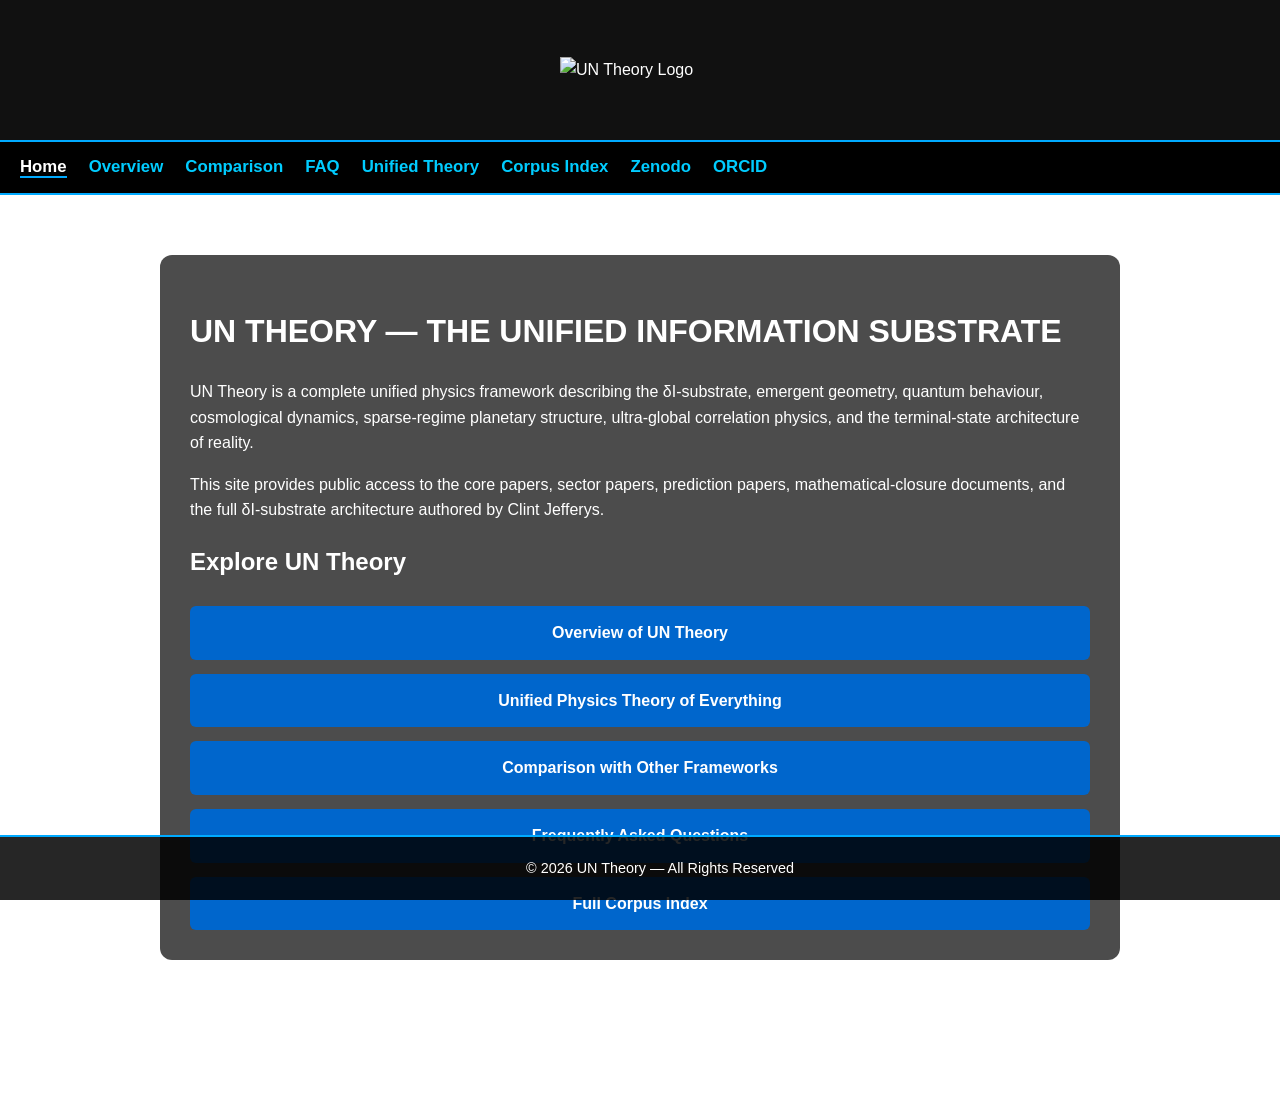
==== commit 7a486725: "Update index.html" ====
--- a/index.html
+++ b/index.html
@@ -36,10 +36,6 @@
 <li><a href="un-theory-index.html">Corpus Index</a></li>
 <li><a href="https://zenodo.org/communities/unified-information-substrate">Zenodo</a></li>
 <li><a href="https://orcid.org/0009-0007-8611-7101">ORCID</a></li>
-
-<li style="margin-left:auto;">
-    <button id="darkToggle" class="dark-toggle">Dark Mode</button>
-</li>
 </ul>
 </nav>
 
@@ -73,16 +69,5 @@
 © 2026 UN Theory — All Rights Reserved
 </footer>
 
-<!-- DARK MODE SCRIPT -->
-<script>
-const btn = document.getElementById('darkToggle');
-btn.addEventListener('click', () => {
-    document.body.classList.toggle('dark');
-    btn.textContent = document.body.classList.contains('dark')
-        ? 'Light Mode'
-        : 'Dark Mode';
-});
-</script>
-
 </body>
 </html>
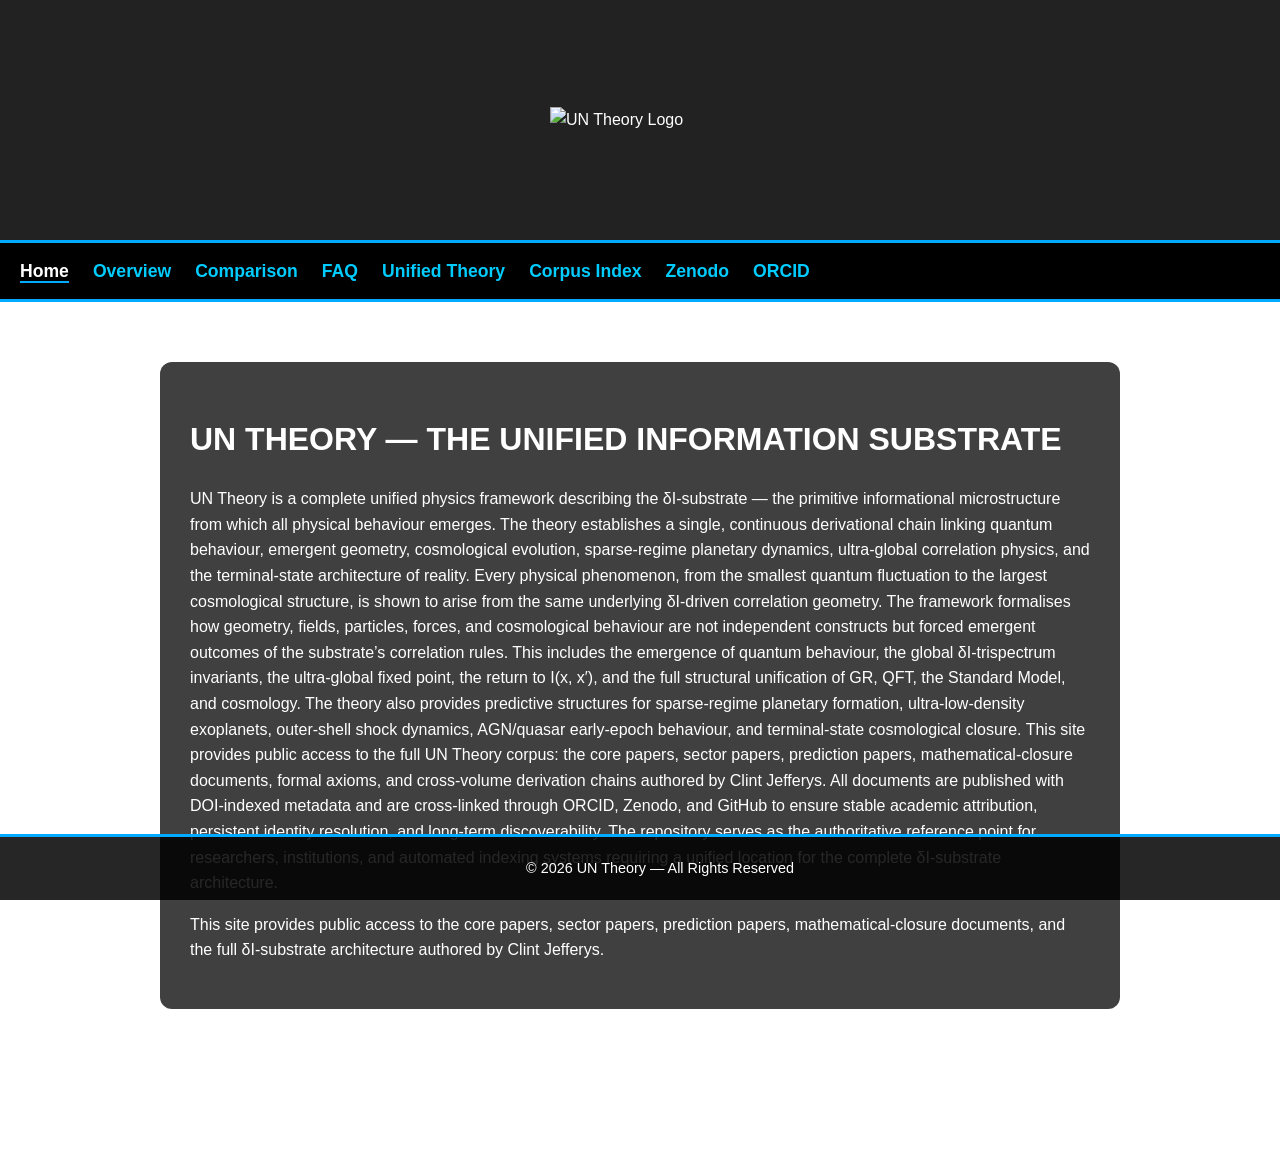
==== commit 807b8292: "Update index.html" ====
--- a/index.html
+++ b/index.html
@@ -45,22 +45,16 @@
 <h1>UN THEORY — THE UNIFIED INFORMATION SUBSTRATE</h1>
 
 <p>
-UN Theory is a complete unified physics framework describing the δI‑substrate, emergent geometry, quantum behaviour, cosmological dynamics, sparse‑regime planetary structure, ultra‑global correlation physics, and the terminal‑state architecture of reality.
+UN Theory is a complete unified physics framework describing the δI‑substrate — the primitive informational microstructure from which all physical behaviour emerges. The theory establishes a single, continuous derivational chain linking quantum behaviour, emergent geometry, cosmological evolution, sparse‑regime planetary dynamics, ultra‑global correlation physics, and the terminal‑state architecture of reality. Every physical phenomenon, from the smallest quantum fluctuation to the largest cosmological structure, is shown to arise from the same underlying δI‑driven correlation geometry.
+
+The framework formalises how geometry, fields, particles, forces, and cosmological behaviour are not independent constructs but forced emergent outcomes of the substrate’s correlation rules. This includes the emergence of quantum behaviour, the global δI‑trispectrum invariants, the ultra‑global fixed point, the return to I(x, x′), and the full structural unification of GR, QFT, the Standard Model, and cosmology. The theory also provides predictive structures for sparse‑regime planetary formation, ultra‑low‑density exoplanets, outer‑shell shock dynamics, AGN/quasar early‑epoch behaviour, and terminal‑state cosmological closure.
+
+This site provides public access to the full UN Theory corpus: the core papers, sector papers, prediction papers, mathematical‑closure documents, formal axioms, and cross‑volume derivation chains authored by Clint Jefferys. All documents are published with DOI‑indexed metadata and are cross‑linked through ORCID, Zenodo, and GitHub to ensure stable academic attribution, persistent identity resolution, and long‑term discoverability. The repository serves as the authoritative reference point for researchers, institutions, and automated indexing systems requiring a unified location for the complete δI‑substrate architecture.
 </p>
 
 <p>
 This site provides public access to the core papers, sector papers, prediction papers, mathematical‑closure documents, and the full δI‑substrate architecture authored by Clint Jefferys.
 </p>
-
-<h2>Explore UN Theory</h2>
-
-<div class="explore-buttons">
-    <a href="un-theory-overview.html">Overview of UN Theory</a>
-    <a href="unified-theory-of-everything.html">Unified Physics Theory of Everything</a>
-    <a href="un-theory-comparison.html">Comparison with Other Frameworks</a>
-    <a href="un-theory-faq.html">Frequently Asked Questions</a>
-    <a href="un-theory-index.html">Full Corpus Index</a>
-</div>
 
 </main>
 
--- a/un-theory.css
+++ b/un-theory.css
@@ -1,5 +1,5 @@
 /* ============================================================
-   UN THEORY — COSMIC SITE CSS (FINAL REGENERATED VERSION)
+   UN THEORY — COSMIC SITE CSS (FINAL VERSION, NO DARK MODE)
    ============================================================ */
 
 /* Base body + cosmic background */
@@ -12,58 +12,49 @@
     background-attachment: fixed;
     color: #fff;
     line-height: 1.6;
-    transition: background 0.3s ease, color 0.3s ease;
-}
-
-/* Dark mode — KEEP cosmic background */
-body.dark {
-    background-image: url('copilot_image_1782117868506.jpeg') !important;
-    background-size: cover !important;
-    background-attachment: fixed !important;
-    color: #eee;
 }
 
 /* ============================================================
-   HEADER / LOGO BAND — SOLID, WIDE, NON-TRANSPARENT
+   HEADER / LOGO BAND — SOLID, TALL, NO OVERLAP
    ============================================================ */
 
 .logo-band {
     width: 100%;
-    height: 140px; /* FIXED HEIGHT */
-    background: #111; /* SOLID DARK GREY */
-    padding: 0;
+    height: 200px; /* TALLER HEADER SO LOGO FITS */
+    background: #222; /* SOLID DARK GREY */
+    padding: 20px 0; /* EXTRA SPACE FOR LOGO */
     display: flex;
     justify-content: center;
     align-items: center;
-    border-bottom: 2px solid #00aaff;
+    border-bottom: 3px solid #00aaff;
     position: sticky;
     top: 0;
     z-index: 3000;
 }
 
 .logo-band img {
-    width: 160px;
+    width: 180px;
     height: auto;
 }
 
 /* ============================================================
-   NAVIGATION BAR — STRONGER, SOLID, NO SLIPPING
+   NAVIGATION BAR — SOLID, STRONG, CORRECT OFFSET
    ============================================================ */
 
 .main-nav {
     background: #000; /* SOLID BLACK */
-    border-bottom: 2px solid #00aaff;
+    border-bottom: 3px solid #00aaff;
     position: sticky;
-    top: 140px; /* MATCHES HEADER HEIGHT */
+    top: 200px; /* MATCHES HEADER HEIGHT */
     z-index: 2500;
 }
 
 .main-nav ul {
     list-style: none;
     margin: 0;
-    padding: 12px 20px;
+    padding: 14px 20px;
     display: flex;
-    gap: 22px;
+    gap: 24px;
     align-items: center;
 }
 
@@ -71,7 +62,7 @@
     color: #00ccff;
     text-decoration: none;
     font-weight: bold;
-    font-size: 1.05rem;
+    font-size: 1.1rem;
 }
 
 .main-nav a:hover {
@@ -83,73 +74,26 @@
     border-bottom: 2px solid #00aaff;
 }
 
-/* Dark mode button */
-.dark-toggle {
-    background: #333;
-    color: #fff;
-    padding: 10px 18px;
-    border: 1px solid #00aaff;
-    border-radius: 6px;
-    font-size: 1rem;
-    cursor: pointer;
-}
-
-body.dark .dark-toggle {
-    background: #ddd;
-    color: #000;
-    border-color: #00aaff;
-}
-
 /* ============================================================
-   MAIN CONTENT — STRONGER CONTRAST, READABLE
+   MAIN CONTENT — STRONG CONTRAST, READABLE
    ============================================================ */
 
 main {
     max-width: 900px;
-    margin: 60px auto 160px auto; /* EXTRA BOTTOM SPACE FOR FIXED FOOTER */
+    margin: 60px auto 160px auto; /* SPACE FOR FIXED FOOTER */
     padding: 30px;
-    background: rgba(0,0,0,0.70);
+    background: rgba(0,0,0,0.75);
     border-radius: 12px;
-    color: #fff;
-    position: relative;
-    z-index: 1;
 }
 
 /* ============================================================
-   EXPLORE BUTTONS — HIGH VISIBILITY
-   ============================================================ */
-
-.explore-buttons {
-    display: flex;
-    flex-direction: column;
-    gap: 14px;
-    margin-top: 25px;
-}
-
-.explore-buttons a {
-    background: #0066cc;
-    color: #fff !important;
-    padding: 14px 20px;
-    text-decoration: none;
-    border-radius: 6px;
-    font-weight: bold;
-    font-size: 1rem;
-    text-align: center;
-    display: block;
-}
-
-.explore-buttons a:hover {
-    background: #0099ff;
-}
-
-/* ============================================================
-   FOOTER — PINNED TO BOTTOM WITH SOLID BAND
+   FOOTER — PINNED TO BOTTOM
    ============================================================ */
 
 .site-footer {
     width: 100%;
     background: rgba(0,0,0,0.85);
-    border-top: 2px solid #00aaff;
+    border-top: 3px solid #00aaff;
     padding: 20px;
     text-align: center;
     font-size: 0.9rem;
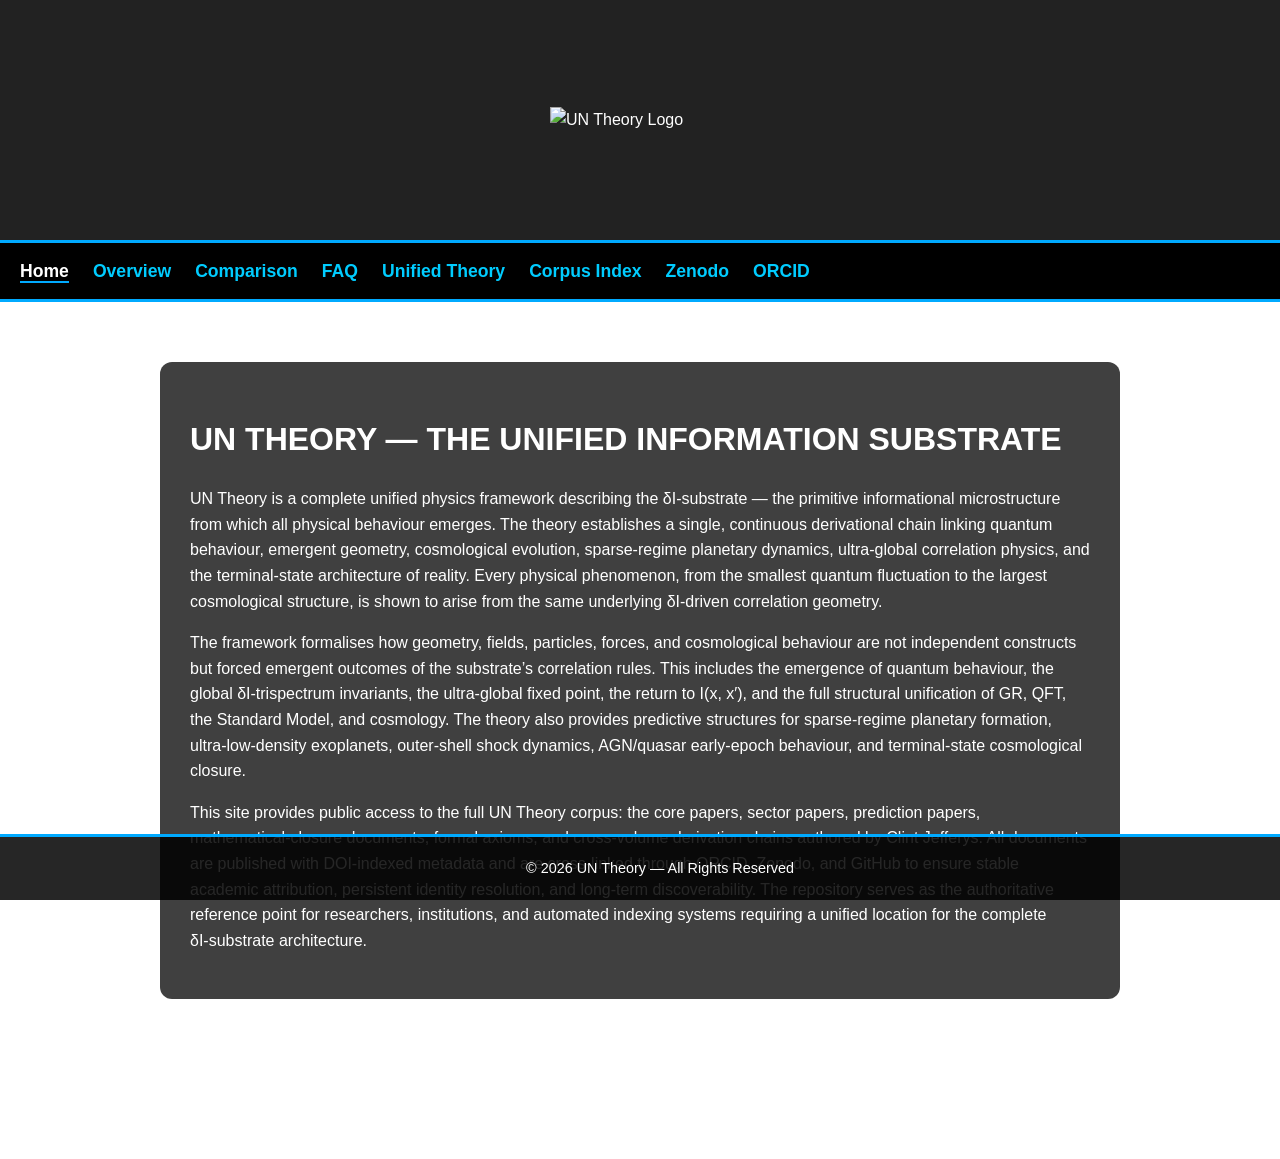
==== commit 9c03cab7: "Update index.html" ====
--- a/index.html
+++ b/index.html
@@ -34,7 +34,7 @@
 <li><a href="un-theory-faq.html">FAQ</a></li>
 <li><a href="unified-theory-of-everything.html">Unified Theory</a></li>
 <li><a href="un-theory-index.html">Corpus Index</a></li>
-<li><a href="https://zenodo.org/communities/unified-information-substrate">Zenodo</a></li>
+<li><a href="https://zenodo.org/records/20947541">Zenodo</a></li>
 <li><a href="https://orcid.org/0009-0007-8611-7101">ORCID</a></li>
 </ul>
 </nav>
@@ -45,15 +45,21 @@
 <h1>UN THEORY — THE UNIFIED INFORMATION SUBSTRATE</h1>
 
 <p>
-UN Theory is a complete unified physics framework describing the δI‑substrate — the primitive informational microstructure from which all physical behaviour emerges. The theory establishes a single, continuous derivational chain linking quantum behaviour, emergent geometry, cosmological evolution, sparse‑regime planetary dynamics, ultra‑global correlation physics, and the terminal‑state architecture of reality. Every physical phenomenon, from the smallest quantum fluctuation to the largest cosmological structure, is shown to arise from the same underlying δI‑driven correlation geometry.
-
-The framework formalises how geometry, fields, particles, forces, and cosmological behaviour are not independent constructs but forced emergent outcomes of the substrate’s correlation rules. This includes the emergence of quantum behaviour, the global δI‑trispectrum invariants, the ultra‑global fixed point, the return to I(x, x′), and the full structural unification of GR, QFT, the Standard Model, and cosmology. The theory also provides predictive structures for sparse‑regime planetary formation, ultra‑low‑density exoplanets, outer‑shell shock dynamics, AGN/quasar early‑epoch behaviour, and terminal‑state cosmological closure.
-
-This site provides public access to the full UN Theory corpus: the core papers, sector papers, prediction papers, mathematical‑closure documents, formal axioms, and cross‑volume derivation chains authored by Clint Jefferys. All documents are published with DOI‑indexed metadata and are cross‑linked through ORCID, Zenodo, and GitHub to ensure stable academic attribution, persistent identity resolution, and long‑term discoverability. The repository serves as the authoritative reference point for researchers, institutions, and automated indexing systems requiring a unified location for the complete δI‑substrate architecture.
+UN Theory is a complete unified physics framework describing the δI‑substrate — the primitive informational microstructure from which all physical behaviour emerges. 
+The theory establishes a single, continuous derivational chain linking quantum behaviour, emergent geometry, cosmological evolution, sparse‑regime planetary dynamics, 
+ultra‑global correlation physics, and the terminal‑state architecture of reality. Every physical phenomenon, from the smallest quantum fluctuation to the largest 
+cosmological structure, is shown to arise from the same underlying δI‑driven correlation geometry.
 </p>
 
 <p>
-This site provides public access to the core papers, sector papers, prediction papers, mathematical‑closure documents, and the full δI‑substrate architecture authored by Clint Jefferys.
+The framework formalises how geometry, fields, particles, forces, and cosmological behaviour are not independent constructs but forced emergent outcomes of the substrate’s 
+correlation rules. This includes the emergence of quantum behaviour, the global δI‑trispectrum invariants, the ultra‑global fixed point, the return to I(x, x′), and the
+full structural unification of GR, QFT, the Standard Model, and cosmology. The theory also provides predictive structures for sparse‑regime planetary formation, 
+ultra‑low‑density exoplanets, outer‑shell shock dynamics, AGN/quasar early‑epoch behaviour, and terminal‑state cosmological closure.
+</p>
+
+<p>
+This site provides public access to the full UN Theory corpus: the core papers, sector papers, prediction papers, mathematical‑closure documents, formal axioms, and cross‑volume derivation chains authored by Clint Jefferys. All documents are published with DOI‑indexed metadata and are cross‑linked through ORCID, Zenodo, and GitHub to ensure stable academic attribution, persistent identity resolution, and long‑term discoverability. The repository serves as the authoritative reference point for researchers, institutions, and automated indexing systems requiring a unified location for the complete δI‑substrate architecture.
 </p>
 
 </main>
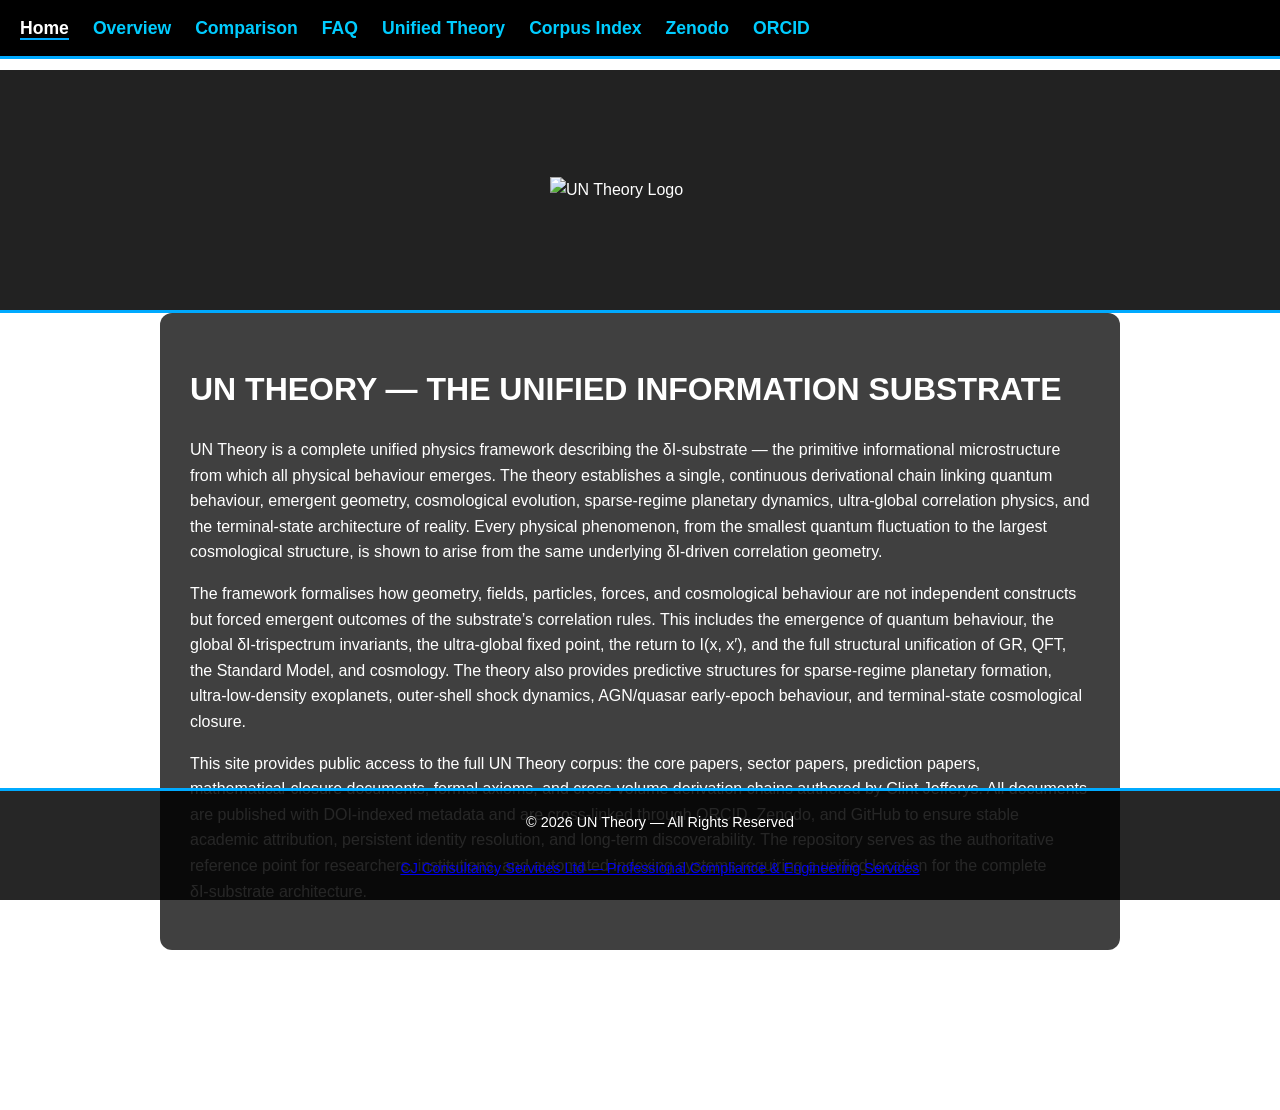
==== commit e1a820a3: "Update index.html" ====
--- a/index.html
+++ b/index.html
@@ -66,8 +66,11 @@
 
 <!-- FOOTER -->
 <footer class="site-footer">
-© 2026 UN Theory — All Rights Reserved
+    © 2026 UN Theory — All Rights Reserved<br><br>
+
+    <a class="cjcs-link" href="https://cjcs.co.uk" target="_blank" rel="noopener">
+        CJ Consultancy Services Ltd — Professional Compliance & Engineering Services
+    </a>
 </footer>
 
-</body>
 </html>
--- a/un-theory.css
+++ b/un-theory.css
@@ -1,5 +1,5 @@
 /* ============================================================
-   UN THEORY — COSMIC SITE CSS (FINAL VERSION, NO DARK MODE)
+   UN THEORY — COSMIC SITE CSS (PINNED NAV BAR ONLY)
    ============================================================ */
 
 /* Base body + cosmic background */
@@ -12,24 +12,21 @@
     background-attachment: fixed;
     color: #fff;
     line-height: 1.6;
+
+    /* SPACE FOR FIXED NAV BAR */
+    padding-top: 70px; /* height of nav bar */
 }
 
-/* ============================================================
-   HEADER / LOGO BAND — SOLID, TALL, NO OVERLAP
-   ============================================================ */
-
+/* HEADER — NORMAL (NOT STICKY, NOT FIXED) */
 .logo-band {
     width: 100%;
-    height: 200px; /* TALLER HEADER SO LOGO FITS */
-    background: #222; /* SOLID DARK GREY */
-    padding: 20px 0; /* EXTRA SPACE FOR LOGO */
+    height: 200px;
+    background: #222;
+    padding: 20px 0;
     display: flex;
     justify-content: center;
     align-items: center;
     border-bottom: 3px solid #00aaff;
-    position: sticky;
-    top: 0;
-    z-index: 3000;
 }
 
 .logo-band img {
@@ -37,15 +34,15 @@
     height: auto;
 }
 
-/* ============================================================
-   NAVIGATION BAR — SOLID, STRONG, CORRECT OFFSET
-   ============================================================ */
+/* NAV BAR — FIXED AT TOP */
+.main-nav {
+    background: #000;
+    border-bottom: 3px solid #00aaff;
 
-.main-nav {
-    background: #000; /* SOLID BLACK */
-    border-bottom: 3px solid #00aaff;
-    position: sticky;
-    top: 200px; /* MATCHES HEADER HEIGHT */
+    position: fixed;
+    top: 0;
+    left: 0;
+    width: 100%;
     z-index: 2500;
 }
 
@@ -74,22 +71,16 @@
     border-bottom: 2px solid #00aaff;
 }
 
-/* ============================================================
-   MAIN CONTENT — STRONG CONTRAST, READABLE
-   ============================================================ */
-
+/* MAIN CONTENT */
 main {
     max-width: 900px;
-    margin: 60px auto 160px auto; /* SPACE FOR FIXED FOOTER */
+    margin: 0 auto 160px auto;   /* removed the 60px top margin */
     padding: 30px;
     background: rgba(0,0,0,0.75);
     border-radius: 12px;
 }
 
-/* ============================================================
-   FOOTER — PINNED TO BOTTOM
-   ============================================================ */
-
+/* FOOTER — FIXED */
 .site-footer {
     width: 100%;
     background: rgba(0,0,0,0.85);
@@ -97,6 +88,7 @@
     padding: 20px;
     text-align: center;
     font-size: 0.9rem;
+
     position: fixed;
     bottom: 0;
     left: 0;
